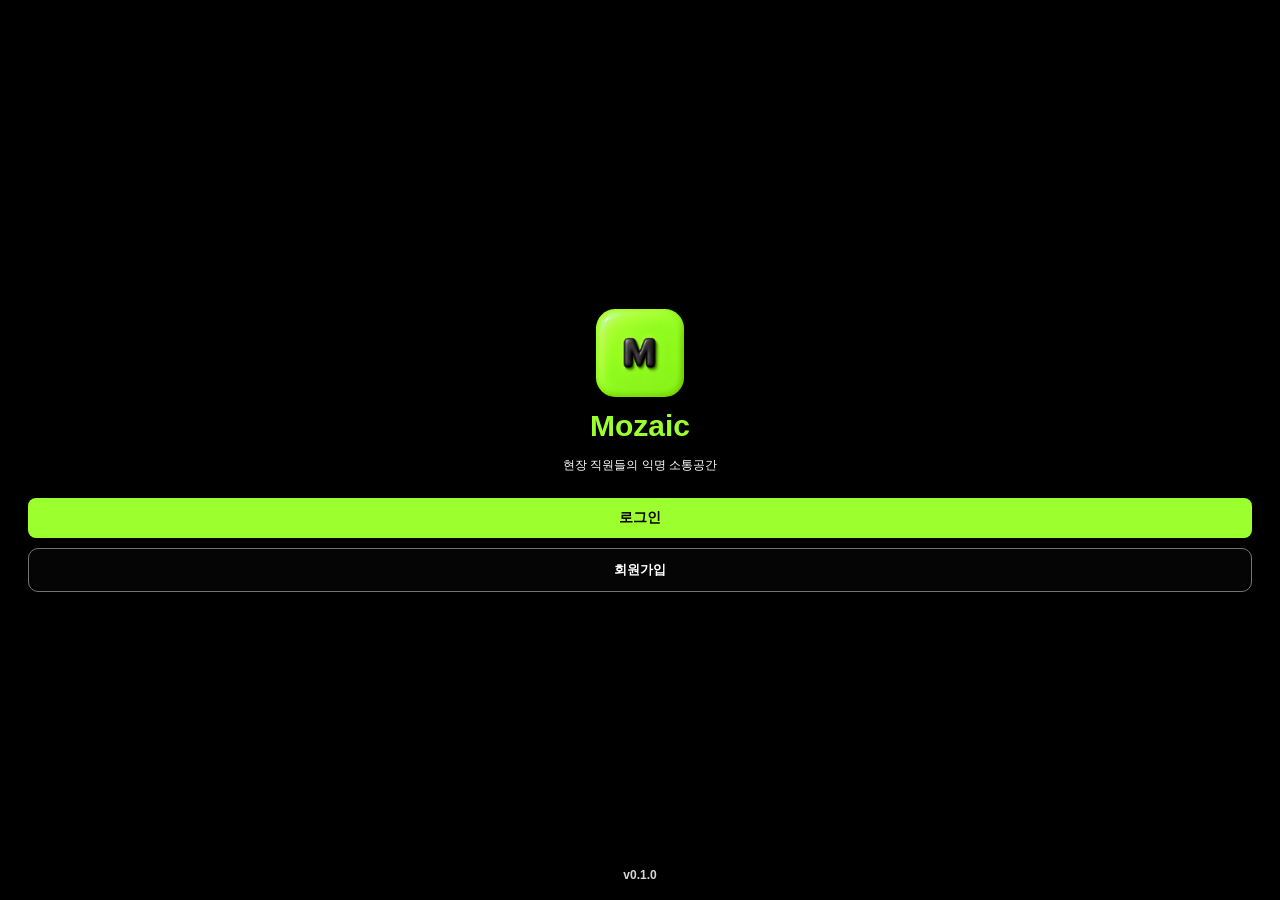
==== index.html @ 616653da "Verify site ownership for Search Console" ====
<!DOCTYPE html>
<html lang="ko">
  <head>
    <meta charset="utf-8" />
    <meta httpEquiv="X-UA-Compatible" content="IE=edge" />
    <meta name="viewport" content="width=device-width, initial-scale=1, shrink-to-fit=no" />
    <meta name="description" content="Mozaic(모자익)은 백화점, 쇼핑몰, 카페, 호텔 등 다양한 공간에서 일하는 사람들이 인증을 거쳐 같은 공간의 사람들과 익명으로 경험과 이야기를 나누는 커뮤니티입니다." />
    <title>Mozaic | 경험과 이야기로 연결되는 익명 커뮤니티</title>
    <!-- The `react-native-web` recommended style reset: https://necolas.github.io/react-native-web/docs/setup/#root-element -->
    <style id="expo-reset">
      /* These styles make the body full-height */
      html,
      body {
        height: 100%;
      }
      /* These styles disable body scrolling if you are using <ScrollView> */
      body {
        overflow: hidden;
      }
      /* These styles make the root element full-height */
      #root {
        display: flex;
        height: 100%;
        flex: 1;
      }
    </style>
  <link rel="icon" type="image/png" sizes="256x256" href="https://mozaicground.com/download/assets/mozaic-icon.png" />
    <meta name="robots" content="index, follow, max-image-preview:large" />
    <meta name="google-site-verification" content="OjtwkdgtnRujADMe-lZbf3x9tmUwedey1yXrs37XY7w" />
    <link rel="canonical" href="https://mozaicground.com/" />
    <meta property="og:type" content="website" />
    <meta property="og:locale" content="ko_KR" />
    <meta property="og:site_name" content="Mozaic" />
    <meta property="og:title" content="Mozaic | 경험과 이야기로 연결되는 익명 커뮤니티" />
    <meta property="og:description" content="Mozaic(모자익)은 백화점, 쇼핑몰, 카페, 호텔 등 다양한 공간에서 일하는 사람들이 인증을 거쳐 같은 공간의 사람들과 익명으로 경험과 이야기를 나누는 커뮤니티입니다." />
    <meta property="og:url" content="https://mozaicground.com/" />
    <meta property="og:image" content="https://mozaicground.com/download/assets/og-mozaic.png" />
    <meta property="og:image:width" content="1200" />
    <meta property="og:image:height" content="630" />
    <meta property="og:image:alt" content="Mozaic 앱 소개 이미지" />
    <meta name="twitter:card" content="summary_large_image" />
    <meta name="twitter:title" content="Mozaic | 경험과 이야기로 연결되는 익명 커뮤니티" />
    <meta name="twitter:description" content="Mozaic(모자익)은 백화점, 쇼핑몰, 카페, 호텔 등 다양한 공간에서 일하는 사람들이 인증을 거쳐 같은 공간의 사람들과 익명으로 경험과 이야기를 나누는 커뮤니티입니다." />
    <meta name="twitter:image" content="https://mozaicground.com/download/assets/og-mozaic.png" />
    <link rel="apple-touch-icon" href="https://mozaicground.com/download/assets/mozaic-icon.png" />
    <script type="application/ld+json">{"@context":"https://schema.org","@graph":[{"@type":"WebSite","@id":"https://mozaicground.com/#website","url":"https://mozaicground.com/","name":"Mozaic","alternateName":"모자익","description":"Mozaic(모자익)은 백화점, 쇼핑몰, 카페, 호텔 등 다양한 공간에서 일하는 사람들이 인증을 거쳐 같은 공간의 사람들과 익명으로 경험과 이야기를 나누는 커뮤니티입니다.","inLanguage":"ko-KR","publisher":{"@id":"https://mozaicground.com/#organization"}},{"@type":"Organization","@id":"https://mozaicground.com/#organization","name":"Mozaic","alternateName":"모자익","url":"https://mozaicground.com/","logo":{"@type":"ImageObject","url":"https://mozaicground.com/download/assets/mozaic-icon.png","width":256,"height":256}}]}</script>
  </head>

  <body>
    <!-- Use static rendering with Expo Router to support running without JavaScript. -->
    <noscript>
      You need to enable JavaScript to run this app.
    </noscript>
    <!-- The root element for your Expo app. -->
    <div id="root"></div>
  <script src="/_expo/static/js/web/index-289c1a3176a01a7bf13a5dfa0565f224.js" defer></script>
</body>
</html>
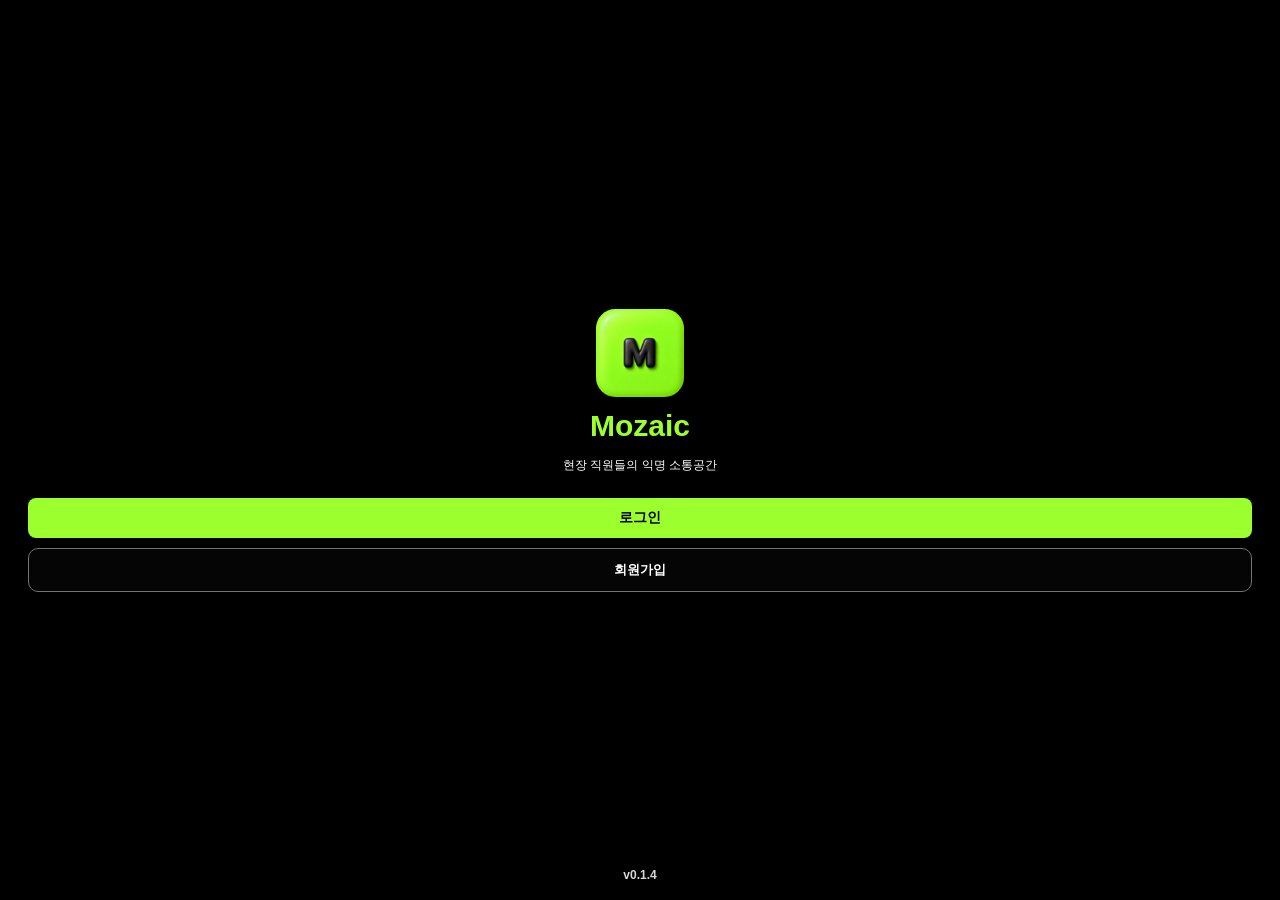
==== commit 4e9431d0: "release: publish 0.1.4 web and privacy updates" ====
--- a/index.html
+++ b/index.html
@@ -4,7 +4,7 @@
     <meta charset="utf-8" />
     <meta httpEquiv="X-UA-Compatible" content="IE=edge" />
     <meta name="viewport" content="width=device-width, initial-scale=1, shrink-to-fit=no" />
-    <meta name="description" content="Mozaic(모자익)은 백화점, 쇼핑몰, 카페, 호텔 등 다양한 공간에서 일하는 사람들이 인증을 거쳐 같은 공간의 사람들과 익명으로 경험과 이야기를 나누는 커뮤니티입니다." />
+    <meta name="description" content="Mozaic(모자이크)는 백화점, 쇼핑몰, 카페, 호텔 등 다양한 공간에서 일하는 사람들이 인증을 거쳐 같은 공간의 사람들과 익명으로 경험과 이야기를 나누는 커뮤니티입니다." />
     <title>Mozaic | 경험과 이야기로 연결되는 익명 커뮤니티</title>
     <!-- The `react-native-web` recommended style reset: https://necolas.github.io/react-native-web/docs/setup/#root-element -->
     <style id="expo-reset">
@@ -24,7 +24,7 @@
         flex: 1;
       }
     </style>
-  <link rel="icon" type="image/png" sizes="256x256" href="https://mozaicground.com/download/assets/mozaic-icon.png" />
+  <link rel="icon" type="image/png" sizes="96x96" href="https://mozaicground.com/favicon-96.png" />
     <meta name="robots" content="index, follow, max-image-preview:large" />
     <meta name="google-site-verification" content="OjtwkdgtnRujADMe-lZbf3x9tmUwedey1yXrs37XY7w" />
     <link rel="canonical" href="https://mozaicground.com/" />
@@ -32,7 +32,7 @@
     <meta property="og:locale" content="ko_KR" />
     <meta property="og:site_name" content="Mozaic" />
     <meta property="og:title" content="Mozaic | 경험과 이야기로 연결되는 익명 커뮤니티" />
-    <meta property="og:description" content="Mozaic(모자익)은 백화점, 쇼핑몰, 카페, 호텔 등 다양한 공간에서 일하는 사람들이 인증을 거쳐 같은 공간의 사람들과 익명으로 경험과 이야기를 나누는 커뮤니티입니다." />
+    <meta property="og:description" content="Mozaic(모자이크)는 백화점, 쇼핑몰, 카페, 호텔 등 다양한 공간에서 일하는 사람들이 인증을 거쳐 같은 공간의 사람들과 익명으로 경험과 이야기를 나누는 커뮤니티입니다." />
     <meta property="og:url" content="https://mozaicground.com/" />
     <meta property="og:image" content="https://mozaicground.com/download/assets/og-mozaic.png" />
     <meta property="og:image:width" content="1200" />
@@ -40,10 +40,10 @@
     <meta property="og:image:alt" content="Mozaic 앱 소개 이미지" />
     <meta name="twitter:card" content="summary_large_image" />
     <meta name="twitter:title" content="Mozaic | 경험과 이야기로 연결되는 익명 커뮤니티" />
-    <meta name="twitter:description" content="Mozaic(모자익)은 백화점, 쇼핑몰, 카페, 호텔 등 다양한 공간에서 일하는 사람들이 인증을 거쳐 같은 공간의 사람들과 익명으로 경험과 이야기를 나누는 커뮤니티입니다." />
+    <meta name="twitter:description" content="Mozaic(모자이크)는 백화점, 쇼핑몰, 카페, 호텔 등 다양한 공간에서 일하는 사람들이 인증을 거쳐 같은 공간의 사람들과 익명으로 경험과 이야기를 나누는 커뮤니티입니다." />
     <meta name="twitter:image" content="https://mozaicground.com/download/assets/og-mozaic.png" />
     <link rel="apple-touch-icon" href="https://mozaicground.com/download/assets/mozaic-icon.png" />
-    <script type="application/ld+json">{"@context":"https://schema.org","@graph":[{"@type":"WebSite","@id":"https://mozaicground.com/#website","url":"https://mozaicground.com/","name":"Mozaic","alternateName":"모자익","description":"Mozaic(모자익)은 백화점, 쇼핑몰, 카페, 호텔 등 다양한 공간에서 일하는 사람들이 인증을 거쳐 같은 공간의 사람들과 익명으로 경험과 이야기를 나누는 커뮤니티입니다.","inLanguage":"ko-KR","publisher":{"@id":"https://mozaicground.com/#organization"}},{"@type":"Organization","@id":"https://mozaicground.com/#organization","name":"Mozaic","alternateName":"모자익","url":"https://mozaicground.com/","logo":{"@type":"ImageObject","url":"https://mozaicground.com/download/assets/mozaic-icon.png","width":256,"height":256}}]}</script>
+    <script type="application/ld+json">{"@context":"https://schema.org","@graph":[{"@type":"WebSite","@id":"https://mozaicground.com/#website","url":"https://mozaicground.com/","name":"Mozaic","alternateName":"모자이크","description":"Mozaic(모자이크)는 백화점, 쇼핑몰, 카페, 호텔 등 다양한 공간에서 일하는 사람들이 인증을 거쳐 같은 공간의 사람들과 익명으로 경험과 이야기를 나누는 커뮤니티입니다.","inLanguage":"ko-KR","publisher":{"@id":"https://mozaicground.com/#organization"}},{"@type":"Organization","@id":"https://mozaicground.com/#organization","name":"Mozaic","alternateName":"모자이크","url":"https://mozaicground.com/","logo":{"@type":"ImageObject","url":"https://mozaicground.com/download/assets/mozaic-icon.png","width":256,"height":256}}]}</script>
   </head>
 
   <body>
@@ -53,6 +53,6 @@
     </noscript>
     <!-- The root element for your Expo app. -->
     <div id="root"></div>
-  <script src="/_expo/static/js/web/index-289c1a3176a01a7bf13a5dfa0565f224.js" defer></script>
+  <script src="/_expo/static/js/web/index-6033b33beae929d4a6af0f555f50eb7a.js" defer></script>
 </body>
 </html>
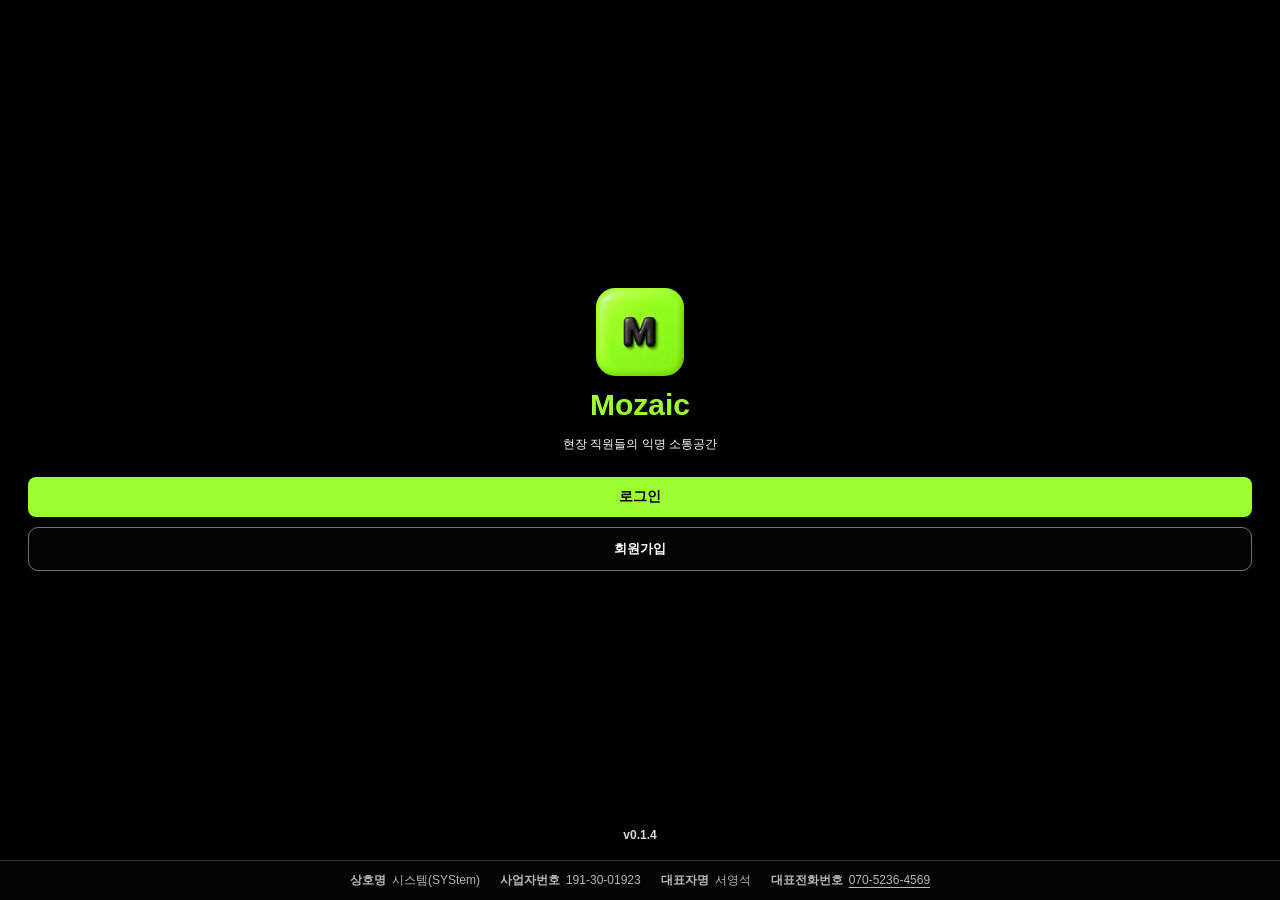
==== commit 120df41a: "Show business contact details in website footers" ====
--- a/index.html
+++ b/index.html
@@ -44,9 +44,10 @@
     <meta name="twitter:image" content="https://mozaicground.com/download/assets/og-mozaic.png" />
     <link rel="apple-touch-icon" href="https://mozaicground.com/download/assets/mozaic-icon.png" />
     <script type="application/ld+json">{"@context":"https://schema.org","@graph":[{"@type":"WebSite","@id":"https://mozaicground.com/#website","url":"https://mozaicground.com/","name":"Mozaic","alternateName":"모자이크","description":"Mozaic(모자이크)는 백화점, 쇼핑몰, 카페, 호텔 등 다양한 공간에서 일하는 사람들이 인증을 거쳐 같은 공간의 사람들과 익명으로 경험과 이야기를 나누는 커뮤니티입니다.","inLanguage":"ko-KR","publisher":{"@id":"https://mozaicground.com/#organization"}},{"@type":"Organization","@id":"https://mozaicground.com/#organization","name":"Mozaic","alternateName":"모자이크","url":"https://mozaicground.com/","logo":{"@type":"ImageObject","url":"https://mozaicground.com/download/assets/mozaic-icon.png","width":256,"height":256}}]}</script>
+    <link rel="stylesheet" href="/business-info.css" />
   </head>
 
-  <body>
+  <body data-mozaic-web-app>
     <!-- Use static rendering with Expo Router to support running without JavaScript. -->
     <noscript>
       You need to enable JavaScript to run this app.
@@ -54,5 +55,15 @@
     <!-- The root element for your Expo app. -->
     <div id="root"></div>
   <script src="/_expo/static/js/web/index-6033b33beae929d4a6af0f555f50eb7a.js" defer></script>
+<footer id="mozaic-business-footer" class="mozaic-web-business-footer">
+<section class="mozaic-business-info" aria-label="사업자정보">
+  <dl>
+    <div><dt>상호명</dt><dd>시스템(SYStem)</dd></div>
+    <div><dt>사업자번호</dt><dd>191-30-01923</dd></div>
+    <div><dt>대표자명</dt><dd>서영석</dd></div>
+    <div><dt>대표전화번호</dt><dd><a href="tel:07052364569">070-5236-4569</a></dd></div>
+  </dl>
+</section>
+</footer>
 </body>
 </html>
--- a/business-info.css
+++ b/business-info.css
@@ -0,0 +1,63 @@
+.mozaic-business-info {
+  color: #b8b8b8;
+  font-family: -apple-system, BlinkMacSystemFont, "Segoe UI", sans-serif;
+  font-size: 12px;
+  line-height: 1.6;
+}
+
+.mozaic-business-info dl {
+  display: flex;
+  flex-wrap: wrap;
+  gap: 4px 20px;
+  margin: 0;
+}
+
+.mozaic-business-info dl > div {
+  display: flex;
+  flex-wrap: wrap;
+  column-gap: 6px;
+}
+
+.mozaic-business-info dt,
+.mozaic-business-info dd {
+  margin: 0;
+}
+
+.mozaic-business-info dt {
+  font-weight: 600;
+}
+
+.mozaic-business-info a {
+  color: inherit;
+  text-decoration: underline;
+  text-underline-offset: 3px;
+}
+
+.mozaic-business-info a:focus-visible {
+  outline: 2px solid #9cff2e;
+  outline-offset: 3px;
+}
+
+body[data-mozaic-web-app] {
+  display: flex;
+  flex-direction: column;
+}
+
+body[data-mozaic-web-app] > #root {
+  min-height: 0;
+}
+
+.mozaic-web-business-footer {
+  flex-shrink: 0;
+  padding: 10px 20px calc(10px + env(safe-area-inset-bottom));
+  border-top: 1px solid #333;
+  background: #050505;
+}
+
+.mozaic-web-business-footer dl {
+  justify-content: center;
+}
+
+.footer-grid > .mozaic-business-info {
+  grid-column: 1 / -1;
+}
